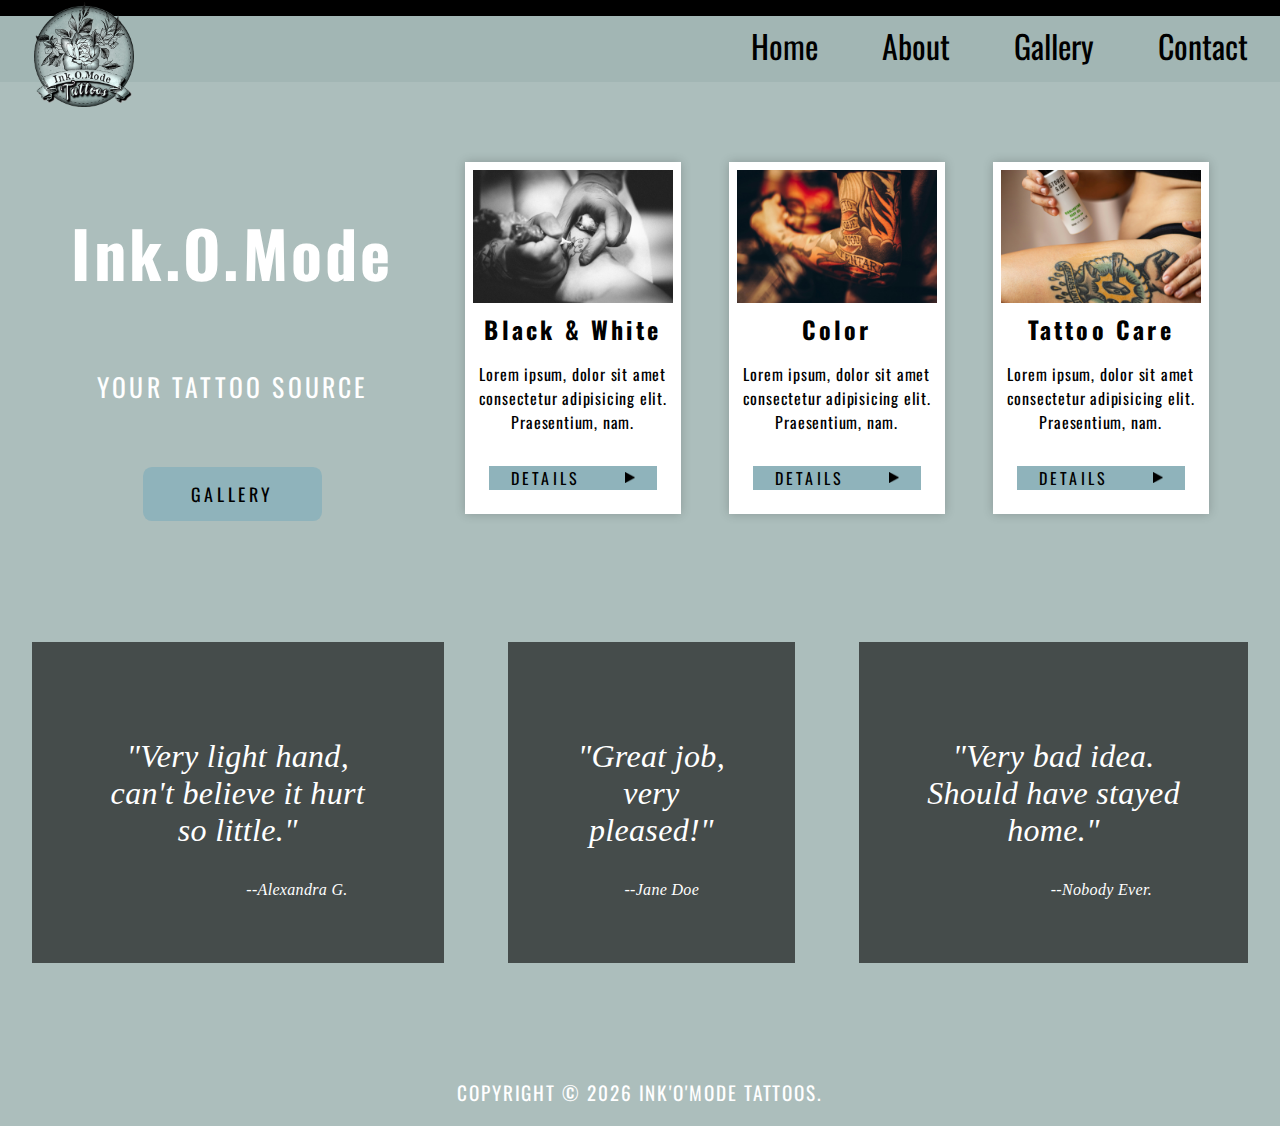
==== index.html @ a9ff5615 "first commit" ====
<!DOCTYPE html>
<html lang="en">
<head>
    <meta charset="UTF-8">
    <meta name="viewport" content="width=device-width, initial-scale=1.0">
    <link rel="stylesheet" href="index.css">
    <title>InkOMode</title>
</head>
<body>
    <img id="logo" src="images/logo_small.png" alt="Logo">
    <header>
        <img id="menu-btn" src="images/menu_icon.png" alt="Menu  icon">
        <nav id="menu" class="menu-class">
            <img id="close-btn" src="images/close_btn.png" alt="Close button">
            <ul class="menu-list">
              
                <li><a href="#">Home</a></li>
                <li><a href="about.html">About</a></li>
                <li><a href="gallery.html">Gallery</a></li>
                <li><a href="contact.html">Contact</a></li>
            </ul>
        </nav>

    </header>

    <main>
       <div id="title-categories"> 
        <div id="top-container">
           <h1 id="title">Ink.O.Mode</h1>
           <p>YOUR TATTOO SOURCE</p>
           <a href="gallery.html"><button class="button">GALLERY</button></a>
        </div>
        <div id="tattoo-cards"> 
         <div class="tattoo-card">
            <img class="tattoo-img" src="images/bw.jpg" alt="Black and White Tattoos">
            <h2>Black & White</h2>
            <p>Lorem ipsum, dolor sit amet consectetur adipisicing elit. Praesentium, nam.</p>
            <a class="details-link" href="#">Details <img class="arrow-btn" src="images/arrow-black.png" alt="arrow buttn"></a>
         </div>
         <div class="tattoo-card">
            <img class="tattoo-img" src="images/color.jpg" alt="Black and White Tattoos">
            <h2>Color</h2>
            <p>Lorem ipsum, dolor sit amet consectetur adipisicing elit. Praesentium, nam.</p>
            <a class="details-link" href="#">Details <img class="arrow-btn" src="images/arrow-black.png" alt="arrow buttn"></a>
            
         </div>
         <div class="tattoo-card">
            <img class="tattoo-img" src="images/care.jpg" alt="Black and White Tattoos">
            <h2>Tattoo Care</h2>
            <p>Lorem ipsum, dolor sit amet consectetur adipisicing elit. Praesentium, nam.</p>
            <a class="details-link" href="#">Details <img class="arrow-btn" src="images/arrow-black.png" alt="arrow buttn"></a>
         </div>
        </div>
      </div>

        <div id="testimonials-container">
            <div class="testimonial-card">
                <p class="testimonial-title">"Very light hand, can't believe it hurt so little."</p>
                <p class="testimonial-name">--Alexandra G.</p>
             </div>

            <div class="testimonial-card">
               <p class="testimonial-title">"Great job, very pleased!"</p>
               <p class="testimonial-name">--Jane Doe</p>
            </div>

            <div class="testimonial-card">
               <p class="testimonial-title">"Very bad idea. Should have stayed home."</p>
               <p class="testimonial-name">--Nobody Ever.</p>
            </div>


        </div>



    </main>

    <footer>
     <p id="copyright"></p>
    </footer>
    <script src="script.js"></script>
</body>
</html>
---- index.css ----
@import url('https://fonts.googleapis.com/css2?family=Oswald:wght@200..700&display=swap');


body, html{
    margin: 0;
    padding: 0;
    background-color: #ACBEBC;
    font-family: Oswald;
}

body{
    background-image: url(images/bkg.jpg);
    background-repeat: no-repeat;
    background-size: contain;
}


a{
color: initial;
text-decoration: none;
}

a:hover{
    color: rgb(25, 116, 165);
}

header{
    padding: 0.5em 1em;
    display: flex;
    justify-content: flex-end;
    align-items: center;
    /* background-color: rgba(255, 255, 255, 0.8); */
    background-color: #A2B6B4;
    /* margin-top: 1.2em; */
    height: 50px;
    border-top: 1em solid black;

}


#logo{
    width: 100px;
    height: 100px;
    position: absolute;
    top: 0;
    left: 5px;

}

#menu-btn{
    width: 40px;
    height: 30px;
    cursor: pointer;
}

.menu-class{
    display: none;
    position: fixed;
    left: 0;
    top: 0;
    list-style: none;
    width: 100%;
    height: 100vh;
    background-color: rgb(207, 231, 231);
      z-index: 100;
}

#menu ul{
    display: flex;
    flex-direction: column;
    justify-items: flex-end;
    text-align: center;
    /* gap: 1%; */
    list-style: none;
}

#close-btn{
    width: 30px;
    height: 30px;
    cursor: pointer;
    position: absolute;
    top: 3em;
    right: 3em;
}

.show-menu{
    display: flex;
    justify-content: center;
    align-items: center;
}

.menu-list{
    font-size: 2em;
    /* margin: auto auto; */
    gap: 2em;

}


#title{
    position: relative;
    color: white;
}

main{
    display: flex;
    flex-direction: column;
    align-items: center;
    justify-content: space-evenly;
    color: white;
    letter-spacing: 0.2em;
    
}

#top-container{
   height: 250px;
   text-align: center;

}

.button{
    display: block;
    width: 100px;
    height: 30px;
    margin: 0 auto;
    background-color: rgb(143, 179, 187);
    font-family: Oswald;
    letter-spacing: 0.2em;
    cursor: pointer;
    border-radius: 0.5em;
    border: none;
}

.tattoo-img{
    width: 200px;
}

.tattoo-card{
    color: black;
    width: 200px;
    display: flex;
    flex-direction: column;
    text-align: center;
    box-shadow: 0 0 10px rgba(6, 6, 6, 0.2);
    padding: 0.5em;
    margin-bottom: 2em;
    background-color: white;

}
.tattoo-card h2{
    margin: 0.3em 0;

}

.tattoo-card p {
    letter-spacing: 0.05em;
    margin-top: 0.5em;
}

.details-link{
    display: flex;
    justify-content: space-around;
    align-items: center;
    margin: 0 1em;
    background-color: rgb(143, 179, 187);
    text-transform: uppercase;
    margin: 1em;
}


.arrow-btn{
    width: 10px;
    height: auto;

}

#testimonials-container{
    width: 100vw;
    background-color: black;
}

.testimonial-card{
   
    color: white;
    text-align: center;
    font-family: Georgia, 'Times New Roman', Times, serif;
    font-size: 2em;
    letter-spacing: 0.01em;
    font-style: italic;
    padding: 0.5em;
    border-bottom: 1px solid rgb(106, 105, 105);
    margin: 1em;
}

.testimonial-name{
    font-size: 0.5em;
    text-align: end;
    margin: 0 2em;
}

footer{
    color: rgb(69, 71, 71);
    display: flex;
    justify-content: center;
    text-transform: uppercase;
    letter-spacing: 0.04em;
    
}

@media screen and (min-width: 600px) {
    #close-btn, #menu-btn{
        display: none;
    }

    #menu ul{
       display: flex;
       flex-direction: row;
       background: none;
       color: rgb(245, 192, 179);
       justify-content:flex-end;
       align-items: center;
       margin-right: 1em;
    }

    #menu{
        display: inline;
        height: auto;
        font-size: 0.75em;
        background: none;
        position: absolute;
        margin-top: 0.6em;

    }
   
    .menu-list{
        color: white;
        flex-direction: row;    
        
    }

    #tattoo-cards{
        width: 100vw;
        display: flex;
        justify-content: space-evenly;
        gap: 1em;
        flex-wrap: wrap;
    }

   #title{
    font-size: 2.5em;
    text-align: center;
   }

   #top-container p{
    font-size: 1em;
   }

}

@media screen and (min-width: 1024px){

    #menu{
        font-size: 1em;
    }

    #logo{
        margin-left: 2em;
        width: 100px;
        height: auto;
        position: absolute;
        top: 2px;
        left: 2px;
    }
   
    header{
        justify-content: space-between;
    }


    .menu-list{
        margin: 0;
        padding: 0;
        align-items: center;
        margin-top: 0.4em;
    }


    body{
       background-size: cover;
    }


    #top-container{
        display: flex;
        flex-direction: column;
        justify-content: space-evenly;
        font-size: 1.6em;  
      }

    .button{
        margin-top: 2em;
        width: 10em;
        height: 3em;
        font-size: 0.7em;
    }  

    #tattoo-cards{
        display: flex;
        width: auto;   
        gap: 3em;
    }

   #testimonials-container{
       display: flex;
       background: none;
       padding: 4em;
   }

   #title-categories{
    display: flex;
    width: 100vw;
    margin-top: 5em;
    justify-content: space-evenly;
   }

   .testimonial-card{
    padding: 2em;
    border-bottom: none;
    /* box-shadow: inset 0 0 20px rgb(255, 255, 255, 0.15); */
    background: rgba(0, 0, 0, 0.6);
   
}

footer{
    color: white;
    font-size: larger;
    letter-spacing: 0.1em;

}
   



}
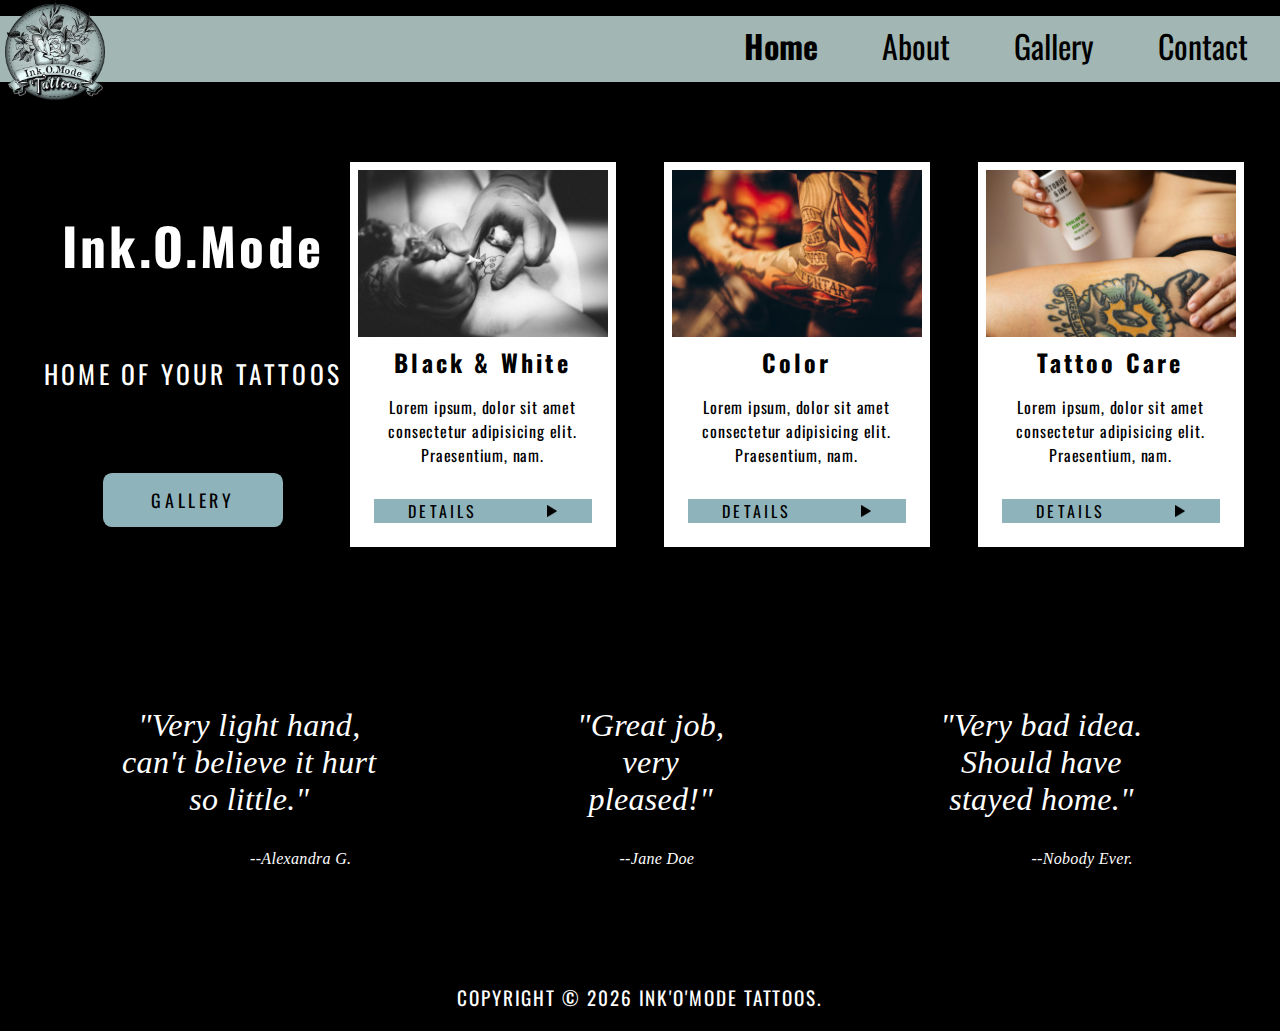
==== commit 01e1624c: "almost complete" ====
--- a/index.html
+++ b/index.html
@@ -7,14 +7,14 @@
     <title>InkOMode</title>
 </head>
 <body>
-    <img id="logo" src="images/logo_small.png" alt="Logo">
+    <a href="index.html"><img class="logo" src="images/logo_small.png" alt="Logo"></a>
     <header>
         <img id="menu-btn" src="images/menu_icon.png" alt="Menu  icon">
         <nav id="menu" class="menu-class">
             <img id="close-btn" src="images/close_btn.png" alt="Close button">
             <ul class="menu-list">
               
-                <li><a href="#">Home</a></li>
+                <li><a href="#" style="font-weight: 700">Home</a></li>
                 <li><a href="about.html">About</a></li>
                 <li><a href="gallery.html">Gallery</a></li>
                 <li><a href="contact.html">Contact</a></li>
@@ -25,11 +25,13 @@
 
     <main>
        <div id="title-categories"> 
+
         <div id="top-container">
            <h1 id="title">Ink.O.Mode</h1>
-           <p>YOUR TATTOO SOURCE</p>
+           <p>HOME OF YOUR TATTOOS</p>
            <a href="gallery.html"><button class="button">GALLERY</button></a>
         </div>
+
         <div id="tattoo-cards"> 
          <div class="tattoo-card">
             <img class="tattoo-img" src="images/bw.jpg" alt="Black and White Tattoos">
@@ -37,20 +39,23 @@
             <p>Lorem ipsum, dolor sit amet consectetur adipisicing elit. Praesentium, nam.</p>
             <a class="details-link" href="#">Details <img class="arrow-btn" src="images/arrow-black.png" alt="arrow buttn"></a>
          </div>
+
          <div class="tattoo-card">
             <img class="tattoo-img" src="images/color.jpg" alt="Black and White Tattoos">
             <h2>Color</h2>
             <p>Lorem ipsum, dolor sit amet consectetur adipisicing elit. Praesentium, nam.</p>
             <a class="details-link" href="#">Details <img class="arrow-btn" src="images/arrow-black.png" alt="arrow buttn"></a>
-            
          </div>
+
          <div class="tattoo-card">
             <img class="tattoo-img" src="images/care.jpg" alt="Black and White Tattoos">
             <h2>Tattoo Care</h2>
             <p>Lorem ipsum, dolor sit amet consectetur adipisicing elit. Praesentium, nam.</p>
             <a class="details-link" href="#">Details <img class="arrow-btn" src="images/arrow-black.png" alt="arrow buttn"></a>
          </div>
+
         </div>
+        
       </div>
 
         <div id="testimonials-container">
@@ -79,6 +84,6 @@
     <footer>
      <p id="copyright"></p>
     </footer>
-    <script src="script.js"></script>
+    <script src="script.js" type="module"></script>
 </body>
 </html>--- a/index.css
+++ b/index.css
@@ -4,14 +4,17 @@
 body, html{
     margin: 0;
     padding: 0;
-    background-color: #ACBEBC;
+    background-color: #000000; 
+    /* background-color: #ACBEBC; */
     font-family: Oswald;
+
 }
 
 body{
     background-image: url(images/bkg.jpg);
     background-repeat: no-repeat;
-    background-size: contain;
+    background-size: cover;
+    height: 100vh;
 }
 
 
@@ -29,21 +32,19 @@
     display: flex;
     justify-content: flex-end;
     align-items: center;
-    /* background-color: rgba(255, 255, 255, 0.8); */
     background-color: #A2B6B4;
-    /* margin-top: 1.2em; */
     height: 50px;
     border-top: 1em solid black;
 
 }
 
-
-#logo{
+.logo{
     width: 100px;
     height: 100px;
     position: absolute;
     top: 0;
     left: 5px;
+    z-index: 100;
 
 }
 
@@ -62,7 +63,7 @@
     width: 100%;
     height: 100vh;
     background-color: rgb(207, 231, 231);
-      z-index: 100;
+    z-index: 1;
 }
 
 #menu ul{
@@ -91,7 +92,6 @@
 
 .menu-list{
     font-size: 2em;
-    /* margin: auto auto; */
     gap: 2em;
 
 }
@@ -113,16 +113,15 @@
 }
 
 #top-container{
-   height: 250px;
    text-align: center;
-
+   /* margin-bottom: 3em; */
 }
 
 .button{
     display: block;
     width: 100px;
     height: 30px;
-    margin: 0 auto;
+    margin: 1.8em auto;
     background-color: rgb(143, 179, 187);
     font-family: Oswald;
     letter-spacing: 0.2em;
@@ -132,12 +131,18 @@
 }
 
 .tattoo-img{
-    width: 200px;
+    width: 250px;
+}
+
+.contact-link{
+    color: rgb(136, 207, 246);
+    font-size: larger;
+    font-weight: 500;
 }
 
 .tattoo-card{
     color: black;
-    width: 200px;
+    max-width: 250px;
     display: flex;
     flex-direction: column;
     text-align: center;
@@ -199,15 +204,61 @@
 }
 
 footer{
-    color: rgb(69, 71, 71);
+    color: rgb(255, 255, 255);
     display: flex;
     justify-content: center;
     text-transform: uppercase;
     letter-spacing: 0.04em;
+    margin-top: auto;
     
 }
 
-@media screen and (min-width: 600px) {
+#copyright{
+    /* margin: 0.3em; */
+}
+
+
+#about-container, #gallery-container{
+    background-image: url(images/bkg.jpg);
+    background-size: cover;
+    background-repeat: no-repeat;
+    height: 100vh;
+    display: flex;
+    flex-direction: column;
+    /* justify-content: space-between; */
+    
+}
+
+#about-text{
+    margin: 0;
+    padding: 1em;
+    width: 80vw;
+    max-width: 900px;
+    background-color: rgba(0, 0, 0, .7);
+    
+}
+
+.social-media{
+    color: white;
+    font-size: 1.5em;
+    display: flex;
+    width: 10em;
+    align-items: center;
+    justify-content: space-around;
+}
+
+.social-media-img{
+    width: 50px;
+}
+
+#title-contact{
+    height: 50vh;
+    display: flex;
+    flex-direction: column;
+    justify-content: space-evenly;
+}
+
+ @media screen and (min-width: 600px) {
     #close-btn, #menu-btn{
         display: none;
     }
@@ -239,7 +290,7 @@
     }
 
     #tattoo-cards{
-        width: 100vw;
+        width: 90vw;
         display: flex;
         justify-content: space-evenly;
         gap: 1em;
@@ -249,15 +300,19 @@
    #title{
     font-size: 2.5em;
     text-align: center;
+     margin: 0; 
    }
 
-   #top-container p{
-    font-size: 1em;
+   #about-text{
+    font-size: 0.8em;
    }
-
-}
-
-@media screen and (min-width: 1024px){
+  
+} 
+
+
+
+
+@media screen and (min-width: 1250px){
 
     #menu{
         font-size: 1em;
@@ -311,34 +366,45 @@
     }
 
    #testimonials-container{
+       max-width: 97vw;
        display: flex;
        background: none;
-       padding: 4em;
+       /* padding: 4em auto; */
    }
 
    #title-categories{
     display: flex;
-    width: 100vw;
+    /* width: 98vw; */
     margin-top: 5em;
     justify-content: space-evenly;
+    /* margin-left: 3em; */
    }
 
    .testimonial-card{
     padding: 2em;
     border-bottom: none;
-    /* box-shadow: inset 0 0 20px rgb(255, 255, 255, 0.15); */
     background: rgba(0, 0, 0, 0.6);
    
 }
 
-footer{
+   footer{
     color: white;
     font-size: larger;
     letter-spacing: 0.1em;
-
 }
    
-
-
-
-}+#title{
+    margin: 0.5em;
+    padding: 0;
+    font-size: 2em;
+}
+
+#title-about p{
+    /* margin: 0; */
+    /* height: 100%; */
+}
+
+
+
+
+}
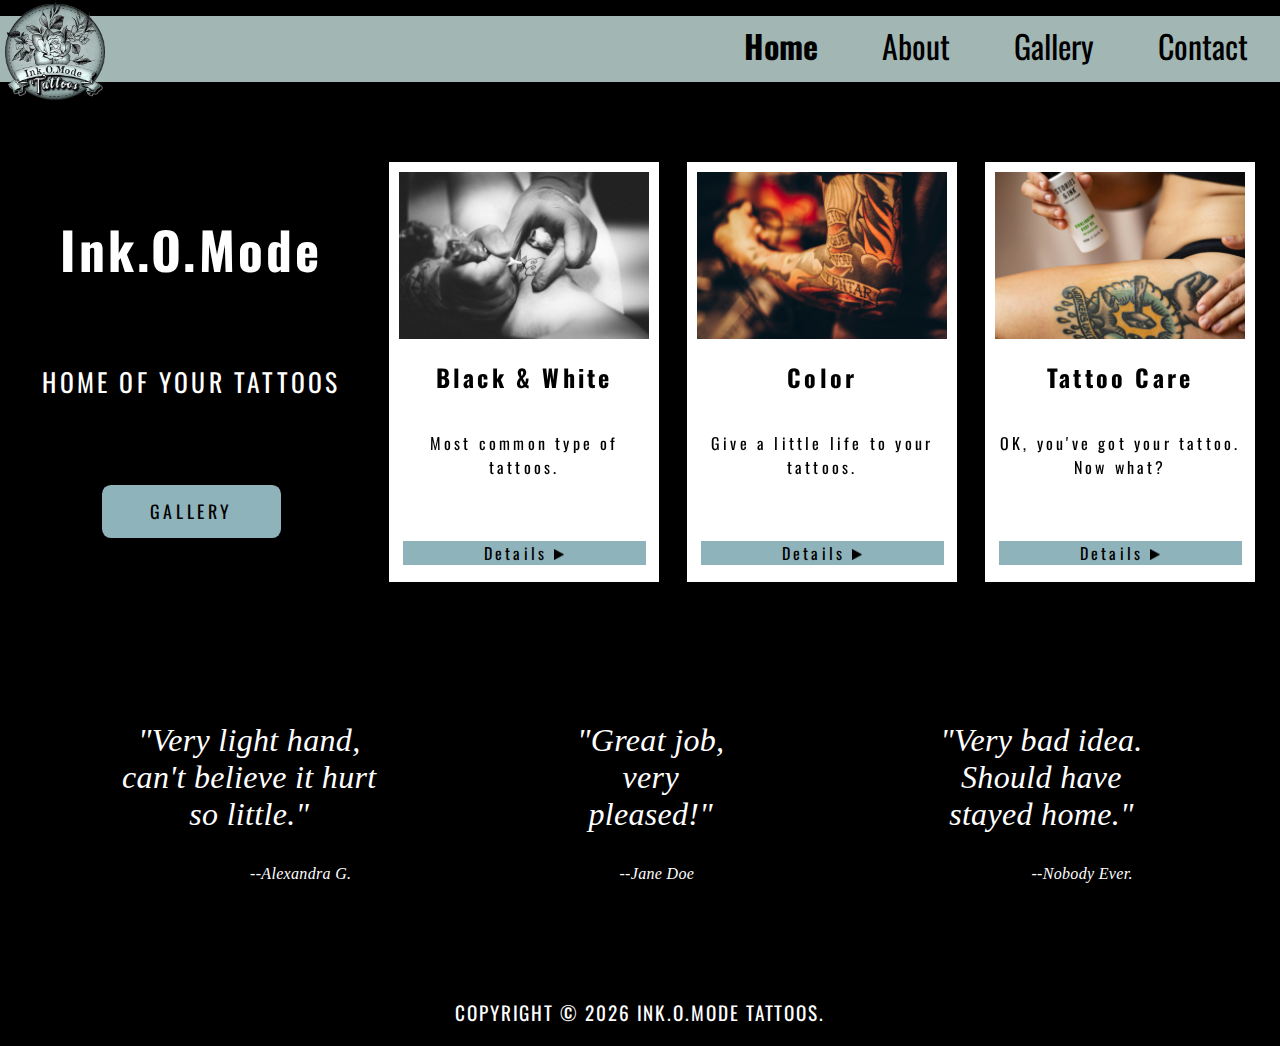
==== commit 9a42c08c: "almost ready" ====
--- a/index.html
+++ b/index.html
@@ -1,89 +1,122 @@
 <!DOCTYPE html>
 <html lang="en">
-<head>
+  <head>
     <meta charset="UTF-8">
     <meta name="viewport" content="width=device-width, initial-scale=1.0">
     <link rel="stylesheet" href="index.css">
     <title>InkOMode</title>
-</head>
-<body>
-    <a href="index.html"><img class="logo" src="images/logo_small.png" alt="Logo"></a>
+  </head>
+  <body>
+    <a href="index.html">
+      <img class="logo" src="images/logo_small.png" alt="Logo">
+    </a>
     <header>
-        <img id="menu-btn" src="images/menu_icon.png" alt="Menu  icon">
-        <nav id="menu" class="menu-class">
-            <img id="close-btn" src="images/close_btn.png" alt="Close button">
-            <ul class="menu-list">
-              
-                <li><a href="#" style="font-weight: 700">Home</a></li>
-                <li><a href="about.html">About</a></li>
-                <li><a href="gallery.html">Gallery</a></li>
-                <li><a href="contact.html">Contact</a></li>
-            </ul>
-        </nav>
-
+      <img id="menu-btn" src="images/menu_icon.png" alt="Menu  icon">
+      <nav id="menu" class="menu-class">
+        <img id="close-btn" src="images/close_btn.png" alt="Close button">
+        <ul class="menu-list">
+          <li>
+            <a href="#" style="font-weight: 700">Home</a>
+          </li>
+          <li>
+            <a href="about.html">About</a>
+          </li>
+          <li>
+            <a href="gallery.html">Gallery</a>
+          </li>
+          <li>
+            <a href="contact.html">Contact</a>
+          </li>
+        </ul>
+      </nav>
     </header>
-
     <main>
-       <div id="title-categories"> 
-
+      <div id="title-categories">
         <div id="top-container">
-           <h1 id="title">Ink.O.Mode</h1>
-           <p>HOME OF YOUR TATTOOS</p>
-           <a href="gallery.html"><button class="button">GALLERY</button></a>
+          <h1 id="title">Ink.O.Mode</h1>
+          <p>HOME OF YOUR TATTOOS</p>
+          <a href="gallery.html">
+            <button class="button">GALLERY</button>
+          </a>
         </div>
-
-        <div id="tattoo-cards"> 
-         <div class="tattoo-card">
-            <img class="tattoo-img" src="images/bw.jpg" alt="Black and White Tattoos">
-            <h2>Black & White</h2>
-            <p>Lorem ipsum, dolor sit amet consectetur adipisicing elit. Praesentium, nam.</p>
-            <a class="details-link" href="#">Details <img class="arrow-btn" src="images/arrow-black.png" alt="arrow buttn"></a>
-         </div>
-
-         <div class="tattoo-card">
-            <img class="tattoo-img" src="images/color.jpg" alt="Black and White Tattoos">
-            <h2>Color</h2>
-            <p>Lorem ipsum, dolor sit amet consectetur adipisicing elit. Praesentium, nam.</p>
-            <a class="details-link" href="#">Details <img class="arrow-btn" src="images/arrow-black.png" alt="arrow buttn"></a>
-         </div>
-
-         <div class="tattoo-card">
-            <img class="tattoo-img" src="images/care.jpg" alt="Black and White Tattoos">
-            <h2>Tattoo Care</h2>
-            <p>Lorem ipsum, dolor sit amet consectetur adipisicing elit. Praesentium, nam.</p>
-            <a class="details-link" href="#">Details <img class="arrow-btn" src="images/arrow-black.png" alt="arrow buttn"></a>
-         </div>
-
+        <div id="tattoo-cards">
+          <div class="tattoo-card" id="flipDiv1">
+            <div class="flip-card-inner">
+              <div class="card-front">
+                <img class="tattoo-img" src="images/bw.jpg" alt="Black and White Tattoos">
+                <h2>Black & White</h2>
+                <p>Most common type of tattoos.</p>
+                <div class="details-link">Details <img class="arrow-btn" src="images/arrow-black.png" alt="arrow buttn">
+                </div>
+              </div>
+              <div class="card-back">
+                <img class="tattoo-img" src="images/bw.jpg" alt="Black and White Tattoos">
+                <h2>Black & White</h2>
+                <p>Black and White actually means black ink and different shades of gray.</p>
+                <div class="details-link">
+                  <img class="arrow-btn-back" src="images/arrow-black.png" alt="arrow buttn"> Back
+                </div>
+              </div>
+            </div>
+          </div>
+          <div class="tattoo-card" id="flipDiv2">
+            <div class="flip-card-inner">
+              <div class="card-front">
+                <img class="tattoo-img" src="images/color.jpg" alt="Black and White Tattoos">
+                <h2>Color</h2>
+                <p>Give a little life to your tattoos.</p>
+                <div id="flipLink2" class="details-link" href="#">Details <img class="arrow-btn" src="images/arrow-black.png" alt="arrow buttn">
+                </div>
+              </div>
+              <div class="card-back">
+                <img class="tattoo-img" src="images/color.jpg" alt="Black and White Tattoos">
+                <h2>Color</h2>
+                <p>Color tattoos are more spectacular, but also more expensive.</p>
+                <div class="details-link">
+                  <img class="arrow-btn-back" src="images/arrow-black.png" alt="arrow buttn"> Back
+                </div>
+              </div>
+            </div>
+          </div>
+          <div class="tattoo-card" id="flipDiv3">
+            <div class="flip-card-inner">
+              <div class="card-front">
+                <img class="tattoo-img" src="images/care.jpg" alt="Black and White Tattoos">
+                <h2>Tattoo Care</h2>
+                <p>OK, you've got your tattoo. Now what?</p>
+                <div id="flipLink3" class="details-link" href="#">Details <img class="arrow-btn" src="images/arrow-black.png" alt="arrow buttn">
+                </div>
+              </div>
+              <div class="card-back">
+                <img class="tattoo-img" src="images/care.jpg" alt="Black and White Tattoos">
+                <h2>Tattoo Care</h2>
+                <p>It's not enough to get the ink, click <a class="click-here-link" href="instructions.html">here</a> to find out how to keep it. </p>
+                <div class="details-link">
+                  <img class="arrow-btn-back" src="images/arrow-black.png" alt="arrow buttn"> Back
+                </div>
+              </div>
+            </div>
+          </div>
         </div>
-        
       </div>
-
-        <div id="testimonials-container">
-            <div class="testimonial-card">
-                <p class="testimonial-title">"Very light hand, can't believe it hurt so little."</p>
-                <p class="testimonial-name">--Alexandra G.</p>
-             </div>
-
-            <div class="testimonial-card">
-               <p class="testimonial-title">"Great job, very pleased!"</p>
-               <p class="testimonial-name">--Jane Doe</p>
-            </div>
-
-            <div class="testimonial-card">
-               <p class="testimonial-title">"Very bad idea. Should have stayed home."</p>
-               <p class="testimonial-name">--Nobody Ever.</p>
-            </div>
-
-
+      <div id="testimonials-container">
+        <div class="testimonial-card">
+          <p class="testimonial-title">"Very light hand, can't believe it hurt so little."</p>
+          <p class="testimonial-name">--Alexandra G.</p>
         </div>
-
-
-
+        <div class="testimonial-card">
+          <p class="testimonial-title">"Great job, very pleased!"</p>
+          <p class="testimonial-name">--Jane Doe</p>
+        </div>
+        <div class="testimonial-card">
+          <p class="testimonial-title">"Very bad idea. Should have stayed home."</p>
+          <p class="testimonial-name">--Nobody Ever.</p>
+        </div>
+      </div>
     </main>
-
     <footer>
-     <p id="copyright"></p>
+      <p id="copyright"></p>
     </footer>
     <script src="script.js" type="module"></script>
-</body>
+  </body>
 </html>--- a/index.css
+++ b/index.css
@@ -1,410 +1,463 @@
-@import url('https://fonts.googleapis.com/css2?family=Oswald:wght@200..700&display=swap');
-
-
-body, html{
+@import url("https://fonts.googleapis.com/css2?family=Oswald:wght@200..700&display=swap");
+
+body,
+html {
+  margin: 0;
+  padding: 0;
+  background-color: #000000;
+  font-family: Oswald;
+}
+
+body {
+  background-image: url(images/bkg.jpg);
+  background-repeat: no-repeat;
+  background-size: cover;
+  height: 100vh;
+}
+
+#instructions-container {
+  background-color: black;
+  height: 90vh;
+  opacity: 0.85;
+  display: flex;
+  flex-direction: column;
+  justify-content: space-evenly;
+  align-items: center;
+  gap: 2em;
+  font-size: 1em;
+  row-gap: 0;
+  letter-spacing: 0;
+  font-family: Oswald;
+  color: white;
+}
+
+#instructions-title {
+  text-align: center;
+  font-size: 3em;
+  margin: 0.5em;
+  display: flex;
+  gap: 1em;
+}
+
+#instructions {
+  color: black;
+  font-family: Oswald;
+  font-size: 1em;
+  height: 50vh;
+  width: 80vw;
+  padding: 1.5em;
+  background-color: rgb(231, 228, 228);
+}
+
+#instructions-close {
+  width: 1em;
+  height: 1em;
+
+  position: absolute;
+  right: 0.8em;
+  top: 0.5em;
+  cursor: pointer;
+}
+
+a {
+  color: initial;
+  text-decoration: none;
+}
+
+a:hover {
+  color: rgb(25, 116, 165);
+}
+
+header {
+  padding: 0.5em 1em;
+  display: flex;
+  justify-content: flex-end;
+  align-items: center;
+  background-color: #a2b6b4;
+  height: 50px;
+  border-top: 1em solid black;
+}
+
+.logo {
+  width: 100px;
+  height: 100px;
+  position: absolute;
+  top: 0;
+  left: 5px;
+  z-index: 100;
+}
+
+#menu-btn {
+  width: 40px;
+  height: 30px;
+  cursor: pointer;
+}
+
+.menu-class {
+  display: none;
+  position: fixed;
+  left: 0;
+  top: 0;
+  list-style: none;
+  width: 100%;
+  height: 100vh;
+  background-color: rgb(207, 231, 231);
+  z-index: 1;
+}
+
+#menu ul {
+  display: flex;
+  flex-direction: column;
+  justify-items: flex-end;
+  text-align: center;
+  list-style: none;
+}
+
+#close-btn {
+  width: 30px;
+  height: 30px;
+  cursor: pointer;
+  position: absolute;
+  top: 3em;
+  right: 3em;
+}
+
+.show-menu {
+  display: flex;
+  justify-content: center;
+  align-items: center;
+}
+
+.menu-list {
+  font-size: 2em;
+  gap: 2em;
+}
+
+#title {
+  position: relative;
+  color: white;
+}
+
+main {
+  display: flex;
+  flex-direction: column;
+  align-items: center;
+  justify-content: space-evenly;
+  color: white;
+  letter-spacing: 0.2em;
+}
+
+#top-container {
+  text-align: center;
+}
+
+.button {
+  display: block;
+  width: 100px;
+  height: 30px;
+  margin: 1.8em auto;
+  background-color: rgb(143, 179, 187);
+  font-family: Oswald;
+  letter-spacing: 0.2em;
+  cursor: pointer;
+  border-radius: 0.5em;
+  border: none;
+}
+
+.tattoo-img {
+  width: 250px;
+}
+
+.contact-link,
+.click-here-link {
+  color: rgb(136, 207, 246);
+  font-size: larger;
+  font-weight: 500;
+}
+
+.click-here-link {
+  color: rgb(22, 78, 109);
+}
+
+.tattoo-card,
+.card-front,
+.card-back {
+  backface-visibility: hidden;
+  position: relative;
+  width: 100%;
+  min-width: 250px;
+  min-height: 400px;
+  height: auto;
+  color: black;
+  max-width: 250px;
+  display: flex;
+  flex-direction: column;
+  text-align: center;
+  box-shadow: 0 0 10px rgba(6, 6, 6, 0.2);
+  margin-bottom: 2em;
+  cursor: pointer;
+}
+
+.card-front,
+.card-back {
+  padding: 10px;
+}
+
+.flip-card-inner {
+  position: relative;
+  display: flex;
+  justify-content: center;
+}
+
+.card-front,
+.card-back {
+  position: absolute;
+  width: 100%;
+}
+.card-back {
+  transform-origin: center;
+  transform: rotateY(180deg);
+}
+
+.card-back,
+.card-front {
+  background-color: white;
+}
+
+.flipped .flip-card-inner {
+  transform: rotateY(180deg);
+}
+
+.flip-card-inner {
+  transition: transform 0.6s;
+  transform-style: preserve-3d;
+}
+
+.details-link {
+  background-color: rgb(143, 179, 187);
+  position: absolute;
+  bottom: 4%;
+  left: 5%;
+  width: 90%;
+}
+
+.arrow-btn,
+.arrow-btn-back {
+  width: 10px;
+  height: auto;
+}
+.arrow-btn-back {
+  transform: rotateY(180deg);
+}
+
+#testimonials-container {
+  width: 100vw;
+  background-color: black;
+}
+
+.testimonial-card {
+  color: white;
+  text-align: center;
+  font-family: Georgia, "Times New Roman", Times, serif;
+  font-size: 2em;
+  letter-spacing: 0.01em;
+  font-style: italic;
+  padding: 0.5em;
+  border-bottom: 1px solid rgb(106, 105, 105);
+  margin: 1em;
+}
+
+.testimonial-name {
+  font-size: 0.5em;
+  text-align: end;
+  margin: 0 2em;
+}
+
+footer {
+  color: rgb(255, 255, 255);
+  display: flex;
+  justify-content: center;
+  text-transform: uppercase;
+  letter-spacing: 0.04em;
+  margin-top: auto;
+}
+
+#about-container,
+#gallery-container {
+  background-image: url(images/bkg.jpg);
+  background-size: cover;
+  background-repeat: no-repeat;
+  height: 100vh;
+  display: flex;
+  flex-direction: column;
+}
+
+#about-text {
+  margin: 0;
+  padding: 1em;
+  width: 80vw;
+  max-width: 900px;
+  background-color: rgba(0, 0, 0, 0.7);
+}
+
+.social-media {
+  color: white;
+  font-size: 1.5em;
+  display: flex;
+  width: 10em;
+  align-items: center;
+  justify-content: space-around;
+}
+
+.social-media-img {
+  width: 50px;
+}
+
+#title-contact {
+  height: 50vh;
+  display: flex;
+  flex-direction: column;
+  justify-content: space-evenly;
+}
+
+@media screen and (min-width: 600px) {
+  #instructions-container {
+    height: 100vh;
+  }
+
+  #close-btn,
+  #menu-btn {
+    display: none;
+  }
+
+  #gallery-central-container {
+    width: 100vw;
+    height: 100vh;
+    display: flex;
+    flex-direction: row;
+    justify-content: space-evenly;
+  }
+
+  #menu ul {
+    display: flex;
+    flex-direction: row;
+    background: none;
+    color: rgb(245, 192, 179);
+    justify-content: flex-end;
+    align-items: center;
+    margin-right: 1em;
+  }
+
+  #menu {
+    display: inline;
+    height: auto;
+    font-size: 0.75em;
+    background: none;
+    position: absolute;
+    margin-top: 0.6em;
+  }
+
+  .menu-list {
+    color: white;
+    flex-direction: row;
+  }
+
+  #tattoo-cards {
+    width: 90vw;
+    display: flex;
+    justify-content: space-evenly;
+    gap: 1em;
+    flex-wrap: wrap;
+  }
+
+  #title {
+    font-size: 2.5em;
+    text-align: center;
+    margin: 0;
+  }
+
+  #about-text {
+    font-size: 0.8em;
+  }
+}
+
+@media screen and (min-width: 1250px) {
+  #menu {
+    font-size: 1em;
+  }
+
+  #logo {
+    margin-left: 2em;
+    width: 100px;
+    height: auto;
+    position: absolute;
+    top: 2px;
+    left: 2px;
+  }
+
+  header {
+    justify-content: space-between;
+  }
+
+  .menu-list {
     margin: 0;
     padding: 0;
-    background-color: #000000; 
-    /* background-color: #ACBEBC; */
-    font-family: Oswald;
-
-}
-
-body{
-    background-image: url(images/bkg.jpg);
-    background-repeat: no-repeat;
+    align-items: center;
+    margin-top: 0.4em;
+  }
+
+  body {
     background-size: cover;
-    height: 100vh;
-}
-
-
-a{
-color: initial;
-text-decoration: none;
-}
-
-a:hover{
-    color: rgb(25, 116, 165);
-}
-
-header{
-    padding: 0.5em 1em;
-    display: flex;
-    justify-content: flex-end;
-    align-items: center;
-    background-color: #A2B6B4;
-    height: 50px;
-    border-top: 1em solid black;
-
-}
-
-.logo{
-    width: 100px;
-    height: 100px;
-    position: absolute;
-    top: 0;
-    left: 5px;
-    z-index: 100;
-
-}
-
-#menu-btn{
-    width: 40px;
-    height: 30px;
-    cursor: pointer;
-}
-
-.menu-class{
-    display: none;
-    position: fixed;
-    left: 0;
-    top: 0;
-    list-style: none;
-    width: 100%;
-    height: 100vh;
-    background-color: rgb(207, 231, 231);
-    z-index: 1;
-}
-
-#menu ul{
-    display: flex;
-    flex-direction: column;
-    justify-items: flex-end;
-    text-align: center;
-    /* gap: 1%; */
-    list-style: none;
-}
-
-#close-btn{
-    width: 30px;
-    height: 30px;
-    cursor: pointer;
-    position: absolute;
-    top: 3em;
-    right: 3em;
-}
-
-.show-menu{
-    display: flex;
-    justify-content: center;
-    align-items: center;
-}
-
-.menu-list{
-    font-size: 2em;
-    gap: 2em;
-
-}
-
-
-#title{
-    position: relative;
-    color: white;
-}
-
-main{
-    display: flex;
-    flex-direction: column;
-    align-items: center;
-    justify-content: space-evenly;
-    color: white;
-    letter-spacing: 0.2em;
-    
-}
-
-#top-container{
-   text-align: center;
-   /* margin-bottom: 3em; */
-}
-
-.button{
-    display: block;
-    width: 100px;
-    height: 30px;
-    margin: 1.8em auto;
-    background-color: rgb(143, 179, 187);
-    font-family: Oswald;
-    letter-spacing: 0.2em;
-    cursor: pointer;
-    border-radius: 0.5em;
-    border: none;
-}
-
-.tattoo-img{
-    width: 250px;
-}
-
-.contact-link{
-    color: rgb(136, 207, 246);
-    font-size: larger;
-    font-weight: 500;
-}
-
-.tattoo-card{
-    color: black;
-    max-width: 250px;
-    display: flex;
-    flex-direction: column;
-    text-align: center;
-    box-shadow: 0 0 10px rgba(6, 6, 6, 0.2);
-    padding: 0.5em;
-    margin-bottom: 2em;
-    background-color: white;
-
-}
-.tattoo-card h2{
-    margin: 0.3em 0;
-
-}
-
-.tattoo-card p {
-    letter-spacing: 0.05em;
-    margin-top: 0.5em;
-}
-
-.details-link{
-    display: flex;
-    justify-content: space-around;
-    align-items: center;
-    margin: 0 1em;
-    background-color: rgb(143, 179, 187);
-    text-transform: uppercase;
-    margin: 1em;
-}
-
-
-.arrow-btn{
-    width: 10px;
-    height: auto;
-
-}
-
-#testimonials-container{
-    width: 100vw;
-    background-color: black;
-}
-
-.testimonial-card{
-   
-    color: white;
-    text-align: center;
-    font-family: Georgia, 'Times New Roman', Times, serif;
-    font-size: 2em;
-    letter-spacing: 0.01em;
-    font-style: italic;
-    padding: 0.5em;
-    border-bottom: 1px solid rgb(106, 105, 105);
-    margin: 1em;
-}
-
-.testimonial-name{
-    font-size: 0.5em;
-    text-align: end;
-    margin: 0 2em;
-}
-
-footer{
-    color: rgb(255, 255, 255);
-    display: flex;
-    justify-content: center;
-    text-transform: uppercase;
-    letter-spacing: 0.04em;
-    margin-top: auto;
-    
-}
-
-#copyright{
-    /* margin: 0.3em; */
-}
-
-
-#about-container, #gallery-container{
-    background-image: url(images/bkg.jpg);
-    background-size: cover;
-    background-repeat: no-repeat;
-    height: 100vh;
-    display: flex;
-    flex-direction: column;
-    /* justify-content: space-between; */
-    
-}
-
-#about-text{
-    margin: 0;
-    padding: 1em;
-    width: 80vw;
-    max-width: 900px;
-    background-color: rgba(0, 0, 0, .7);
-    
-}
-
-.social-media{
-    color: white;
-    font-size: 1.5em;
-    display: flex;
-    width: 10em;
-    align-items: center;
-    justify-content: space-around;
-}
-
-.social-media-img{
-    width: 50px;
-}
-
-#title-contact{
-    height: 50vh;
+  }
+
+  #top-container {
     display: flex;
     flex-direction: column;
     justify-content: space-evenly;
-}
-
- @media screen and (min-width: 600px) {
-    #close-btn, #menu-btn{
-        display: none;
-    }
-
-    #menu ul{
-       display: flex;
-       flex-direction: row;
-       background: none;
-       color: rgb(245, 192, 179);
-       justify-content:flex-end;
-       align-items: center;
-       margin-right: 1em;
-    }
-
-    #menu{
-        display: inline;
-        height: auto;
-        font-size: 0.75em;
-        background: none;
-        position: absolute;
-        margin-top: 0.6em;
-
-    }
-   
-    .menu-list{
-        color: white;
-        flex-direction: row;    
-        
-    }
-
-    #tattoo-cards{
-        width: 90vw;
-        display: flex;
-        justify-content: space-evenly;
-        gap: 1em;
-        flex-wrap: wrap;
-    }
-
-   #title{
-    font-size: 2.5em;
-    text-align: center;
-     margin: 0; 
-   }
-
-   #about-text{
-    font-size: 0.8em;
-   }
-  
-} 
-
-
-
-
-@media screen and (min-width: 1250px){
-
-    #menu{
-        font-size: 1em;
-    }
-
-    #logo{
-        margin-left: 2em;
-        width: 100px;
-        height: auto;
-        position: absolute;
-        top: 2px;
-        left: 2px;
-    }
-   
-    header{
-        justify-content: space-between;
-    }
-
-
-    .menu-list{
-        margin: 0;
-        padding: 0;
-        align-items: center;
-        margin-top: 0.4em;
-    }
-
-
-    body{
-       background-size: cover;
-    }
-
-
-    #top-container{
-        display: flex;
-        flex-direction: column;
-        justify-content: space-evenly;
-        font-size: 1.6em;  
-      }
-
-    .button{
-        margin-top: 2em;
-        width: 10em;
-        height: 3em;
-        font-size: 0.7em;
-    }  
-
-    #tattoo-cards{
-        display: flex;
-        width: auto;   
-        gap: 3em;
-    }
-
-   #testimonials-container{
-       max-width: 97vw;
-       display: flex;
-       background: none;
-       /* padding: 4em auto; */
-   }
-
-   #title-categories{
-    display: flex;
-    /* width: 98vw; */
+    align-items: center;
+    font-size: 1.6em;
+    margin-right: 2em;
+  }
+
+  .button {
+    margin-top: 2em;
+    width: 10em;
+    height: 3em;
+    font-size: 0.7em;
+  }
+
+  #tattoo-cards {
+    display: flex;
+    width: auto;
+    gap: 3em;
+  }
+
+  #testimonials-container {
+    max-width: 97vw;
+    display: flex;
+    background: none;
+  }
+
+  #title-categories {
+    display: flex;
     margin-top: 5em;
-    justify-content: space-evenly;
-    /* margin-left: 3em; */
-   }
-
-   .testimonial-card{
+  }
+
+  .testimonial-card {
     padding: 2em;
     border-bottom: none;
     background: rgba(0, 0, 0, 0.6);
-   
-}
-
-   footer{
+  }
+
+  footer {
     color: white;
     font-size: larger;
     letter-spacing: 0.1em;
-}
-   
-#title{
+  }
+
+  #title {
     margin: 0.5em;
     padding: 0;
     font-size: 2em;
-}
-
-#title-about p{
-    /* margin: 0; */
-    /* height: 100%; */
-}
-
-
-
-
-}
+  }
+}
